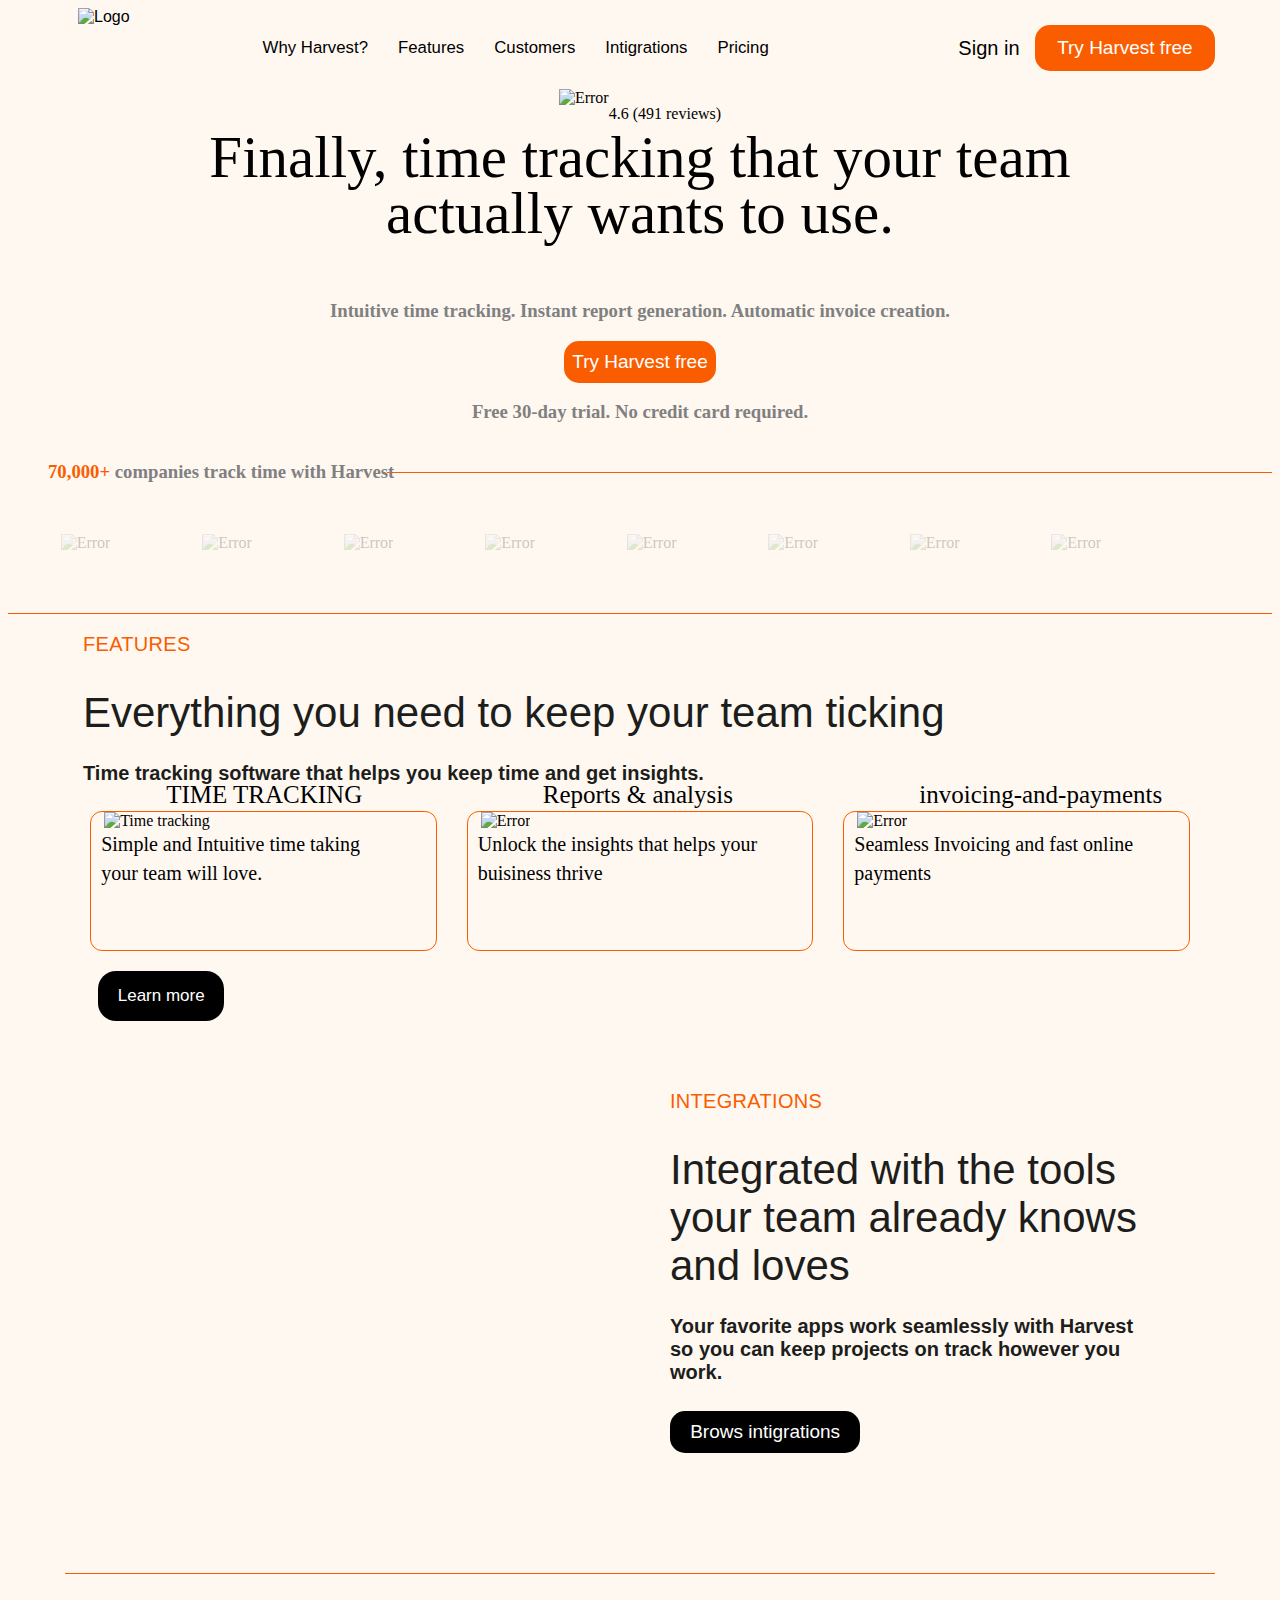
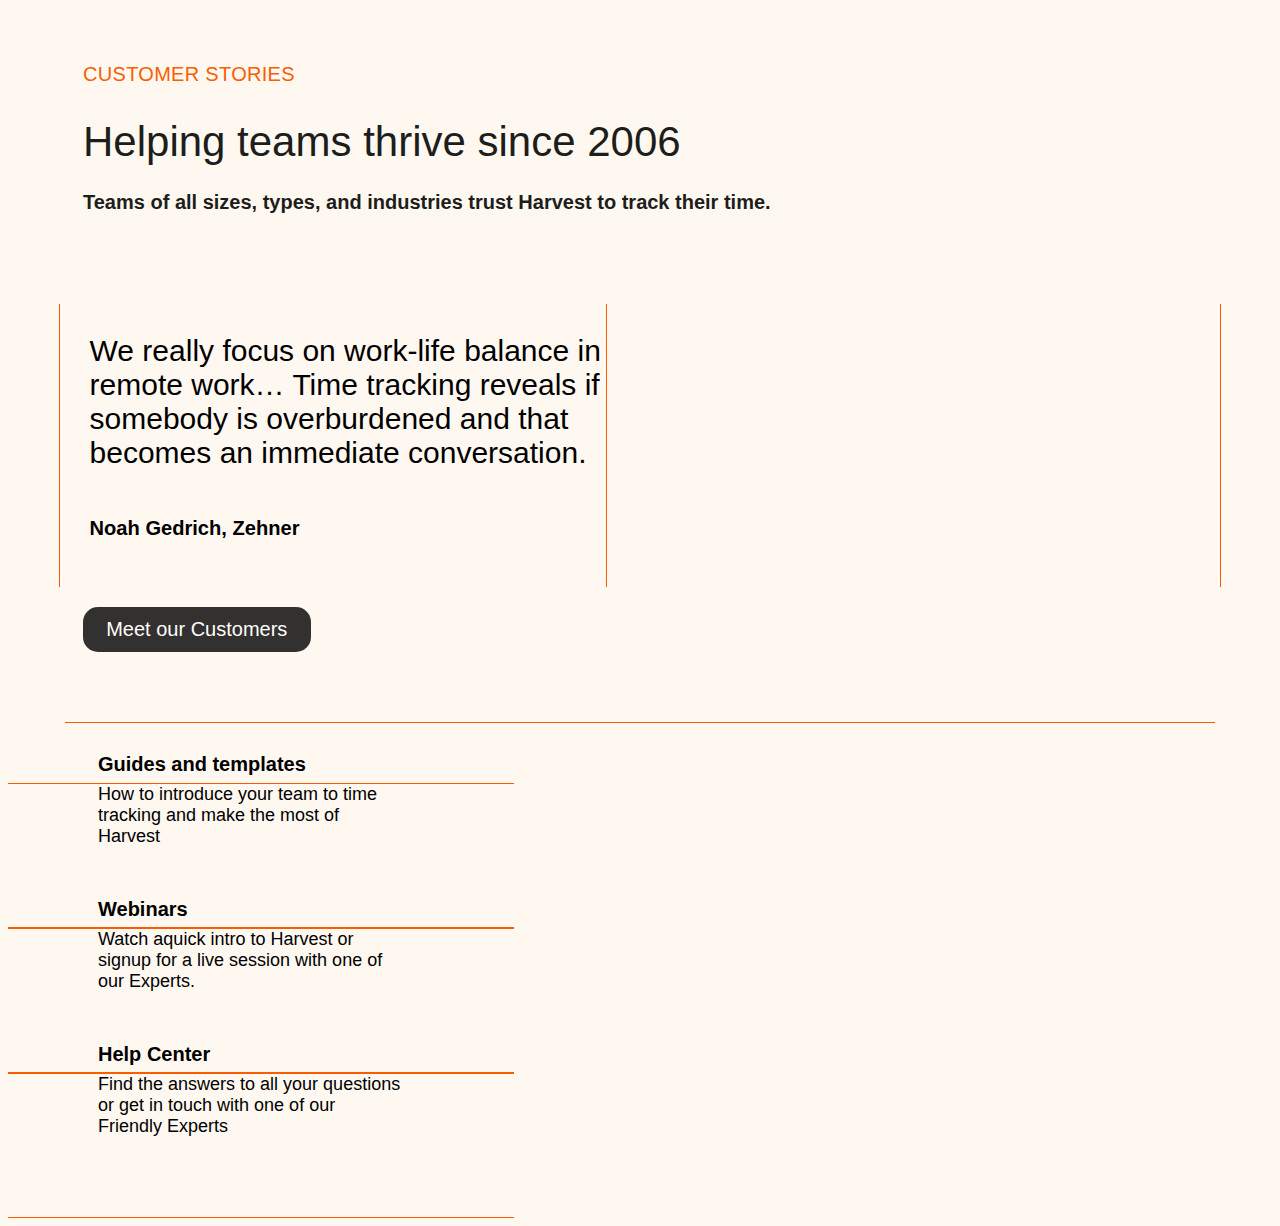
==== home.html @ dda9fc6c "day-3 files added" ====
<!DOCTYPE html>
<html lang="en">
<head>
    <meta charset="UTF-8">
    <meta http-equiv="X-UA-Compatible" content="IE=edge">
    <meta name="viewport" content="width=device-width, initial-scale=1.0">
    <title>Document</title>
    <link rel="stylesheet" href="./home.css">
    <link rel="stylesheet" href="./navbar.css">
</head>
<body>
        <div class="navbar">
                <div id="box1"> <img src="https://logos-world.net/wp-content/uploads/2022/04/Harvest-Logo-700x394.png" alt="Logo"></div>
                <div id="box2">
                    <a href="" >Why Harvest?</a>
                   <a href=""  >Features</a> 
                    <a href="" >Customers</a>
                    <a href="" >Intigrations</a> 
                    <a href=""  >Pricing</a>
                    
                </div>
                <div id="box3">
                    <a href=""  >Sign in</a>
                    <button>Try Harvest free</button>
                </div>
              </div>  
<div id="review">
        <img src="https://res.cloudinary.com/spiralyze/image/upload/v1657791092/Harvest/1029-Harvest-Home-Center-Align/Rate_stars_1.svg"
                alt="Error">


        <p><span>4.6</span> (491 reviews)</p>

</div>
  <div id="here"><p>Finally, time tracking that your team actually wants to use.</p></div>
  <div id="h31"><h3>Intuitive time tracking. Instant report generation. Automatic invoice creation.</h3></div>
  <div id="btn">
    <button><a href="">Try Harvest free</a></button>
  </div>
   <div id="tru"><h3>Free 30-day trial. No credit card required. </h3></div>
    <div id="anl">
        <img src="https://res.cloudinary.com/spiralyze/image/upload/f_auto/Harvest/1029-Harvest-Home-Center-Align/Hero_Image_2x.jpg" alt="">
    </div>
    <div id="home">
       <h3> <span>70,000+</span> companies track time with Harvest</h3>
       <p></p>
    </div>

    <div id="image-div">

    </div>
     <div id="logo">
        <div>
            <img src="https://www.getharvest.com/hubfs/raw_assets/public/harvest-theme/images/customer-logos/featured-vw.svg?noresize"
                alt="Error">
        </div>
        <div>
            <img src="https://www.getharvest.com/hubfs/raw_assets/public/harvest-theme/images/customer-logos/featured-aclu.svg?noresize"
                alt="Error">
        </div>
        <div> <img
                src="https://www.getharvest.com/hubfs/raw_assets/public/harvest-theme/images/customer-logos/featured-conde.svg?noresize"
                alt="Error"></div>
        <div> <img
                src="https://www.getharvest.com/hubfs/raw_assets/public/harvest-theme/images/customer-logos/featured-dell.svg?noresize"
                alt="Error"></div>
        <div> <img
                src="https://www.getharvest.com/hubfs/raw_assets/public/harvest-theme/images/customer-logos/featured-amnesty.svg?noresize"
                alt="Error"></div>
        <div> <img
                src="https://www.getharvest.com/hubfs/raw_assets/public/harvest-theme/images/customer-logos/featured-deloitte.svg?noresize"
                alt="Error"></div>
        <div> <img
                src="https://www.getharvest.com/hubfs/raw_assets/public/harvest-theme/images/customer-logos/featured-lululemon.svg?noresize"
                alt="Error"></div>
        <div> <img
                src="https://www.getharvest.com/hubfs/raw_assets/public/harvest-theme/images/customer-logos/featured-yale.svg?noresize"
                alt="Error"></div>
        
        </div>
     <div id="image-div2">
        <div id="fea">
                <p>FEATURES</p>
                <h2>Everything you need to keep your team ticking</h2>
                <h4>Time tracking software that helps you keep time and get insights.</h4>
        </div>
        <div id="fea2">
                
                        <div>
                                <a href="https://www.getharvest.com/features#time-tracking">
                                        <img class="nav-icon"
                                                src="https://res.cloudinary.com/spiralyze/image/upload/f_auto/Harvest/1029-Harvest-Home-Center-Align/time-tracking.png"
                                                alt="Time tracking" width="60">
                                        <h4>TIME TRACKING</h4>
                                        <p>Simple and Intuitive time taking your team will love.</p>
                                </a>
                        
                        </div>
                        <div>
                                <a href="https://www.getharvest.com/features#reporting">
                                        <img src="https://res.cloudinary.com/spiralyze/image/upload/f_auto/Harvest/1029-Harvest-Home-Center-Align/reports-and-analysis.png"
                                                alt="Error">
                                        <h4>Reports & analysis</h4>
                                        <p>Unlock the insights that helps your buisiness thrive</p>
                                </a>
                        </div>
                        <div>
                                <a href="https://www.getharvest.com/features#invoicing">
                                        <img src="https://res.cloudinary.com/spiralyze/image/upload/f_auto/Harvest/1029-Harvest-Home-Center-Align/invoicing-and-payments.png"
                                                alt="Error">
                                        <h4>invoicing-and-payments</h4>
                                        <p>Seamless Invoicing and fast online payments</p>
                                </a>
                        </div>
        </div>
        <div id="bt">
                <a href="https://www.getharvest.com/features"><button>Learn more</button></a>
        
        </div>
        <div id="imgbig">
                <div>
                        <img src="https://www.getharvest.com/hubfs/raw_assets/public/harvest-theme/images/illustrations/integrations-home.svg"
                                alt="">
        
                        <div id="imgbig1">
                                <p>Integrations</p>
                                <h2>Integrated with the tools your team already knows and loves</h2>
                                <h4>Your favorite apps work seamlessly with Harvest so you can keep projects on track however
                                        you work.</h4>
                                <a href="https://www.getharvest.com/integrations"><button>Brows intigrations</button></a>
                        </div>
                </div>
        </div>
        <div id="lin"></div>
        <div id="oh">
                <p>Customer Stories</p>
                <h2>Helping teams thrive since 2006</h2>
                <h4>Teams of all sizes, types, and industries trust Harvest to track their time.</h4>
        </div>
        
        <div id="more">
                <div id="more1">
                        <p>We really focus on work-life balance in remote work… Time tracking reveals if somebody is overburdened and that becomes an immediate conversation.</p>
                        <h6>Noah Gedrich, Zehner</h6>
                </div>
                <img src="https://www.getharvest.com/hs-fs/hubfs/homepage/home-photo-zehner.jpg?width=560&height=374&name=home-photo-zehner.jpg"
                        alt="">
        
        </div>
        <div id="nbtn">
                <a href="https://www.getharvest.com/customers" ><button>Meet our Customers</button></a>
        </div>
         <div id="lin1"></div>
         <div id="saf">
                <div>
                        <img src="https://www.getharvest.com/hubfs/raw_assets/public/harvest-theme/images/homepage/illo-75-folder.svg"
                                alt="">
                        <a href="https://www.getharvest.com/webinars">
                                <div>
                                        <h3>Guides and templates</h3>
                                        <p>How to introduce your team to time tracking and make the most of Harvest</p>
                                </div>
                        </a>
                </div>
                <div>
                        <img src="https://www.getharvest.com/hubfs/raw_assets/public/harvest-theme/images/homepage/illo-75-laptop.svg"
                                alt="">
                        <a href="https://www.getharvest.com/webinars">
                                <div>
                                        <h3>Webinars</h3>
                                        <p>Watch aquick intro to Harvest or signup for a live session with one of our Experts.</p>
                                </div>
                        </a>
                </div>
                <div>
                        <img src="https://www.getharvest.com/hubfs/raw_assets/public/harvest-theme/images/homepage/illo-75-laptop.svg"
                                alt="">
                        <a href="https://support.getharvest.com/hc/en-us">
                                <div>
                                        <h3>Help Center</h3>
                                        <p>Find the answers to all your questions or get in touch with one of our Friendly Experts</p>
                                </div>
                        </a>
                </div>
                </div>
       
</body>
</html>
---- home.css ----
body{
    background-color: rgb(255,248,241);
    
}
#home{
    justify-content: space-between;
    align-items: center;
    margin: auto;
}
#home>h1{
   
}
#home>h3{
    color: grey;
}

#image-div{
margin-left: auto;
border-top: 1px solid rgb(250,93,0);
width: 70%;

}
#home>h3{
margin-bottom: -27px;
margin-left: 40px;
}
#home>h3>span{
color: rgb(250,93,0);
}
#review{
 margin: auto;
 border: 1px solid transparent;
 width: fit-content;
 display: flex;
 margin-bottom: -70px;
}
#review>p>span{
color: black;
}
#here{
text-align: center;
font-size: 59px !important;
width: 70%;
line-height: 56px;
font-weight: 300;
margin-bottom: 17px;
font-family: "Monarch","Georgia","Times New Roman",serif;
margin: auto;


}
#h31{
text-align: center;
color: grey;
font-style: normal;
}
#btn>button{
    display: block;
    width:12%;
    height: 58%;
    padding: 10px 5px ;
    font-size: 19px;
    font-weight: 500;
    background-color:rgb(250,93,0);
    border: none;
    border-radius: 15px;
    color: white;
    margin: auto;
    position: sticky;
}
#btn>button>a{
    color: white;
    text-decoration: none;
    

}
#tru{
 text-align: center;
 color: gray;
 font-style: normal;
}
#anl>img{
display: block;
 width: 90%;
 margin: auto;
}
#logo{
/* border: 1px solid red; */
height: 140px;
width: 98%;
display: grid;
grid-template-columns: repeat(9,1fr);
grid-template-rows: repeat(1,auto);
gap: 35px;
margin: auto;
opacity: .2;
}
#logo>div{ 
/* border: 1px solid red; */
margin: auto;
margin-left: 40px;

}
#image-div2{
border-top: 1px solid rgb(250,93,0);

}
#fea{
    margin-left: 75px;
}
#oh{
    margin-left: 75px;
    margin-top: 90px;
}
#fea>p,#imgbig1>p,#oh>p{
    font-size: 20px;
    line-height: 20px;
    font-weight: 500;
    color: rgba(250,93,0,100%);
    margin-bottom: 10px;
    text-transform: uppercase;
     letter-spacing: .3px;
     font-family:'Franklin Gothic Medium', 'Arial Narrow', Arial, sans-serif;

}
#fea>h2,#imgbig1>h2,#oh>h2{
    font-weight: 400;
    text-decoration: none;
    font-size: 42px;
    font-family: MuotoWeb,sans-serif;
    font-style: normal;
    color: #1d1e1c;
}
#fea>h4,#imgbig1>h4,#oh>h4{
    text-decoration: none;
    font-family:'Trebuchet MS', 'Lucida Sans Unicode', 'Lucida Grande', 'Lucida Sans', Arial, sans-serif;
    font-style: normal;
    color: #1d1e1c;
    font-size: 20px;
    margin-top: -10px;
}
#fea2{
    /* border: 1px solid red; */
    display: grid;
    height: 140px;
    width: 87%;
    grid-template-columns: repeat(3,1fr);
    grid-template-rows: (1,100%);
    column-gap: 30px;
    margin: auto;
    
}
#fea2>div:hover{
    color:rgb(250,93,0);
    background-color: rgb(247, 213, 179);
}
#fea2>div>a>div{
    border: 1px solid rgb(250,93,0);
}
#fea2>div>a{
    color: black;
    text-decoration: none;
}
#fea2>div{
    border: 1px solid rgb(250,93,0);
    border-radius: 12px;
} 
#fea2>div>a>h4{
    width: 90%;
margin-bottom: 0;
margin-top: 0;
font-weight: 300;
font-size: 25px ;
line-height: 30px;
margin-left: 75px;
margin-top: -50px;
text-decoration: none;

}
#fea2>div>a>h4:hover{
    color:rgb(250,93,0);
}
#fea2>div>a>img{
    margin-left: 13px;
    width: 60px;
}
#fea2>div>a>p{
    margin-top: 20px;
font-weight: 400;
width: 85%;
font-size: 18px;
line-height: 29px;
font-family: 'MuotoTrial reg';
margin-left: 10px;
font-size: 20px;
}
#bt>a>button{
    background-color: black;
    color: white;
    width: 10%;
    padding: 15px 15px;
    border-radius: 18px;
    border: none;
    margin: 20px 0px 0px 90px;
    font-size: 17px;
}
#bt>a>button:hover{
    transform: scale(1.2);
}
#imgbig{
    background-image: url("https://19495563.fs1.hubspotusercontent-na1.net/hubfs/19495563/raw_assets/public/harvest-theme/images/auras/aura-top-small.jpg");
    background-repeat: no-repeat;
    background-size: cover;
    width: 100%;
    padding: 50px 0;
    
}
#imgbig>div{
    width: 80%;
    margin: auto;
    display: flex;


}
#imgbig>div>img{
    width: 50%;
    

}
#imgbig1{
    width: 50%;
    margin-left: 60px;
}
#imgbig1>a>button{
   
    width:40%;
    padding: 10px 5px ;
    font-size: 19px;
    font-weight: 500;
    background-color:black;
    border: none;
    border-radius: 15px;
    color: white;
    margin: auto;
    position: sticky;
}
#imgbig1>a>button:hover{
    transform: scaleX(1.1);
}
#lin,#lin1{
    border-top: 1px solid rgb(250,93,0);
    width: 91%;
    margin: auto;
    margin-top: 70px;
}
#more{
    width: 92%;
    display: flex;
    margin: auto;
    margin-top: 90px;
}
#more1{
    width: 45%;
    font-size: 30px;
    border-left: 1px solid rgb(250,93,0);
    font-size: 30px;
    font-weight: 400;
    position: relative;
    border-right:  1px solid rgb(250,93,0);
    font-family: MuotoWeb,sans-serif;
    line-height: -20px;
    background-image: url("https://19495563.fs1.hubspotusercontent-na1.net/hubfs/19495563/raw_assets/public/harvest-theme/images/auras/aura-top-small.jpg");
    background-repeat: no-repeat;
    background-size: cover;
    padding-left: 30px;
}
#more>img{
    width: 50%;
    padding-left: 20px;
    border-right: 1px solid rgb(250,93,0);
    padding-right: 20px;
   
}

#nbtn>a>button{
   
    width:18%;
    padding: 11px 0px ;
    font-size: 20px;
    font-weight: 500;
    background-color:black;
    border: none;
    border-radius: 15px;
    color: white;
    margin: auto;
    margin-left: 75px;
    margin-top: 20px;
    opacity: .8;
}
#saf{
    display: grid;
    margin-top: 60px;
    grid-template-columns: repeat(1,1fr);
    grid-template-rows: repeat(3,145px);
    width: 40%;

    
}
#saf>div{
    border: 1px solid rgb(250,93,0);
    border-left: none;
    border-right: none;
    justify-content: flex-end
    /* height: 130px; */
}
#saf>div>img{
    margin-top: 30px;
}
#saf>div>a>div{
    margin-top: -85px;
    margin-left: 90px;
    width: 60%;
    
}
#saf>div>a{
    color: black;
    text-decoration: none;
}
#saf>div>a>:nth-child(2){
    border: none;
}
#saf>div>a>div:hover{
    color: rgb(250,93,0);
}
#saf>div>a>div>p{
    font-family: MuotoWeb,sans-serif;
    font-size: 18px;
    margin-top: 8px;
    font-style: normal;
    text-decoration: none;
   

}
#saf>div>a>div>h3{
    font-family: MuotoWeb,sans-serif;
    font-size: 20px;
    margin-bottom: 5px;
}
---- navbar.css ----
.navbar {
            /* border: 1px solid black; */
            width:100%;
            height:80px;
            display:flex;
            justify-content: space-between;
            align-items: center;
            font-family: 'Gill Sans', 'Gill Sans MT', Calibri, 'Trebuchet MS', sans-serif;
            
          }
          .navbar>#box1{
            /* border: 1px solid red; */
            height: 100%;
            display: flex;
          }
         

          .navbar>#box2{
            /* border: 1px solid red; */
            height: 100%;
            display: flex;
            justify-content:space-around;
            align-items: center;
            padding-right: 150px;
            font-size: 14px;
            font-weight: 400;
          }
          .navbar>#box2>a{
            color: black;
            text-decoration: none;
            font-family: "MuotoWeb","Helvetica Neue",Helvetica,Arial,sans-serif;
          }
          .navbar>#box3{
            /* border:1px solid green; */
            height: 100%;
            width: 26%;
            display: flex;
            align-items: center;
          }
          .navbar>#box3>a{
            color: black;
            text-decoration: none;
            font-family: "MuotoWeb","Helvetica Neue",Helvetica,Arial,sans-serif;
            font-size: 20px;
          }

           #box1>img{
            height:100%;
            width: 160px;
            padding-left: 70px;

           }
           .navbar a{
            margin: 15px;
            font-size: larger;
           }
           .navbar>#box2>a:hover{
            color:  rgb(250,93,0);
           }
           .navbar>#box3>a:hover{
            color:  rgb(250,93,0);
           }
           .navbar>#box3>a>button:hover{
            transform: scaleX(1.2 );

           }
           .navbar>#box3>button{
            width: 55%;
            height: 58%;
            padding: 10px 5px ;
            font-size: 19px;
            font-weight: 500;
            background-color:rgb(250,93,0);
            border: none;
            border-radius: 15px;
            color: white;
            
           }
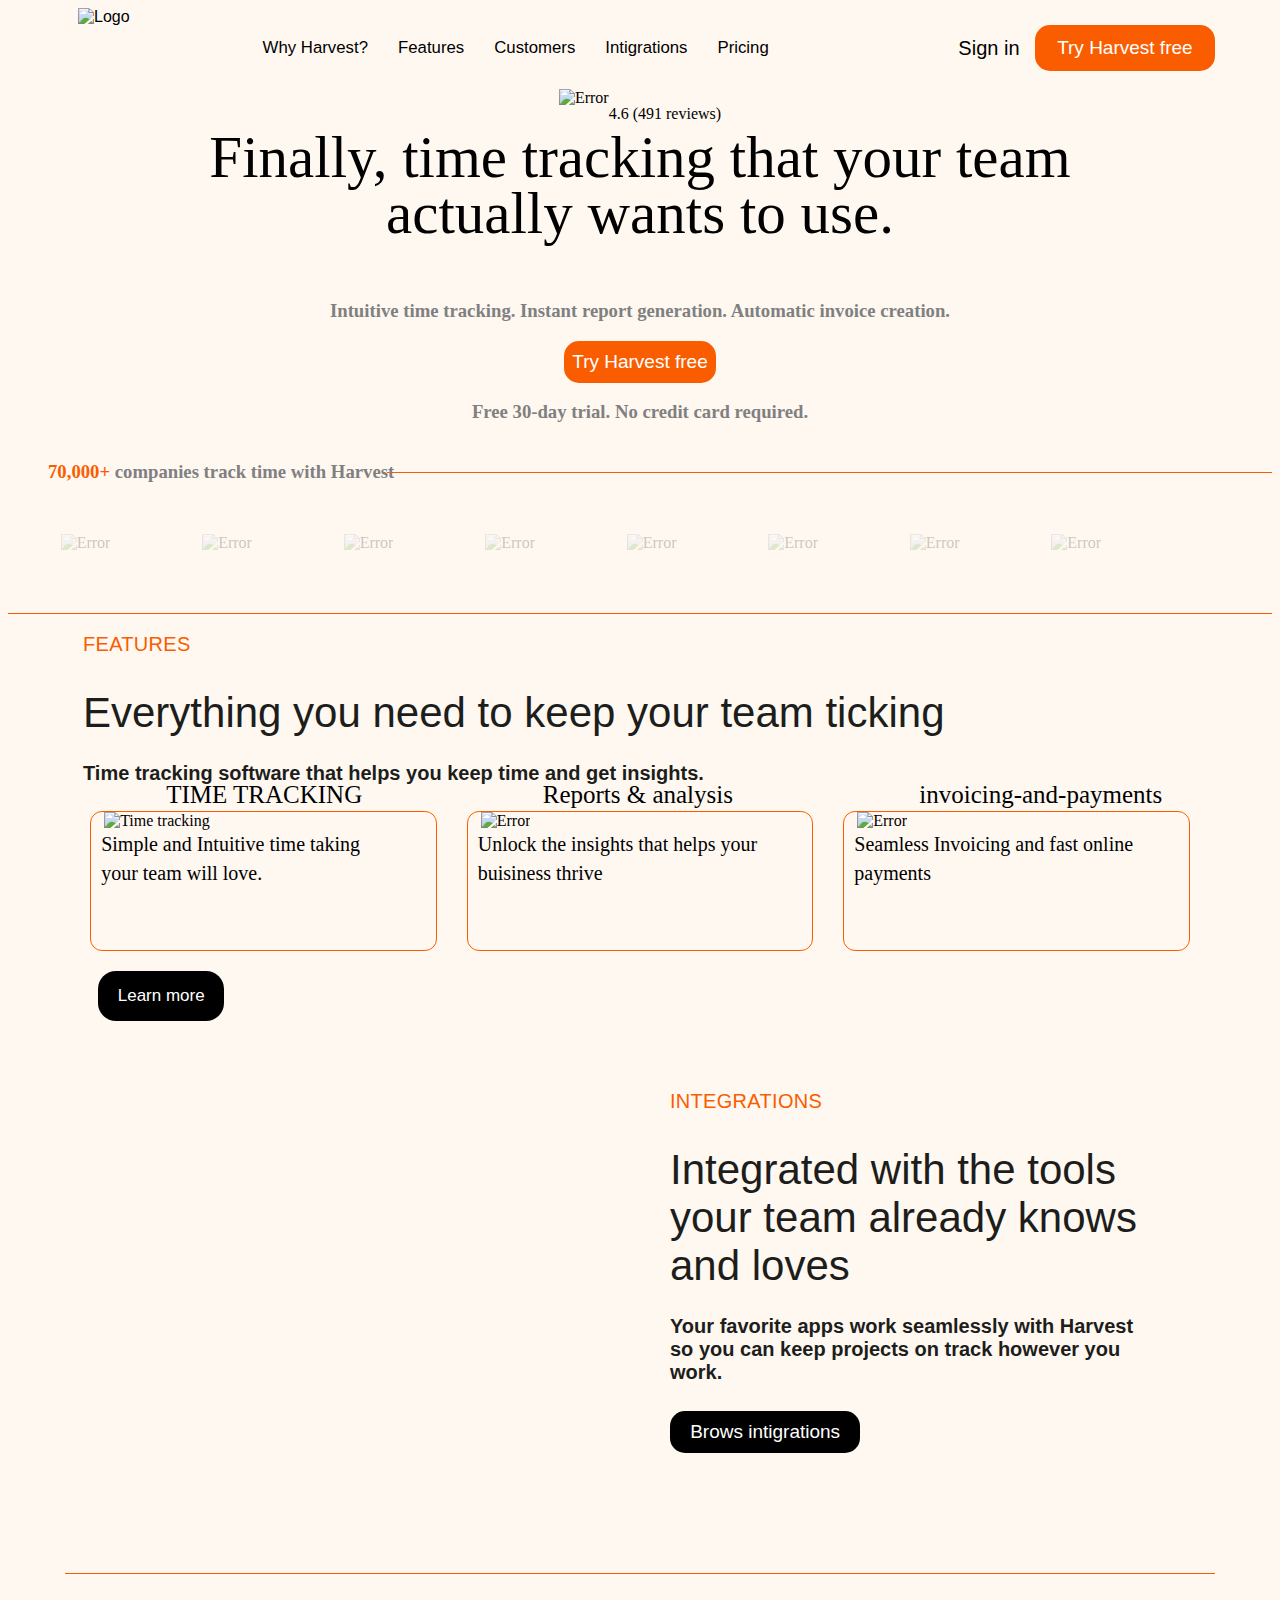
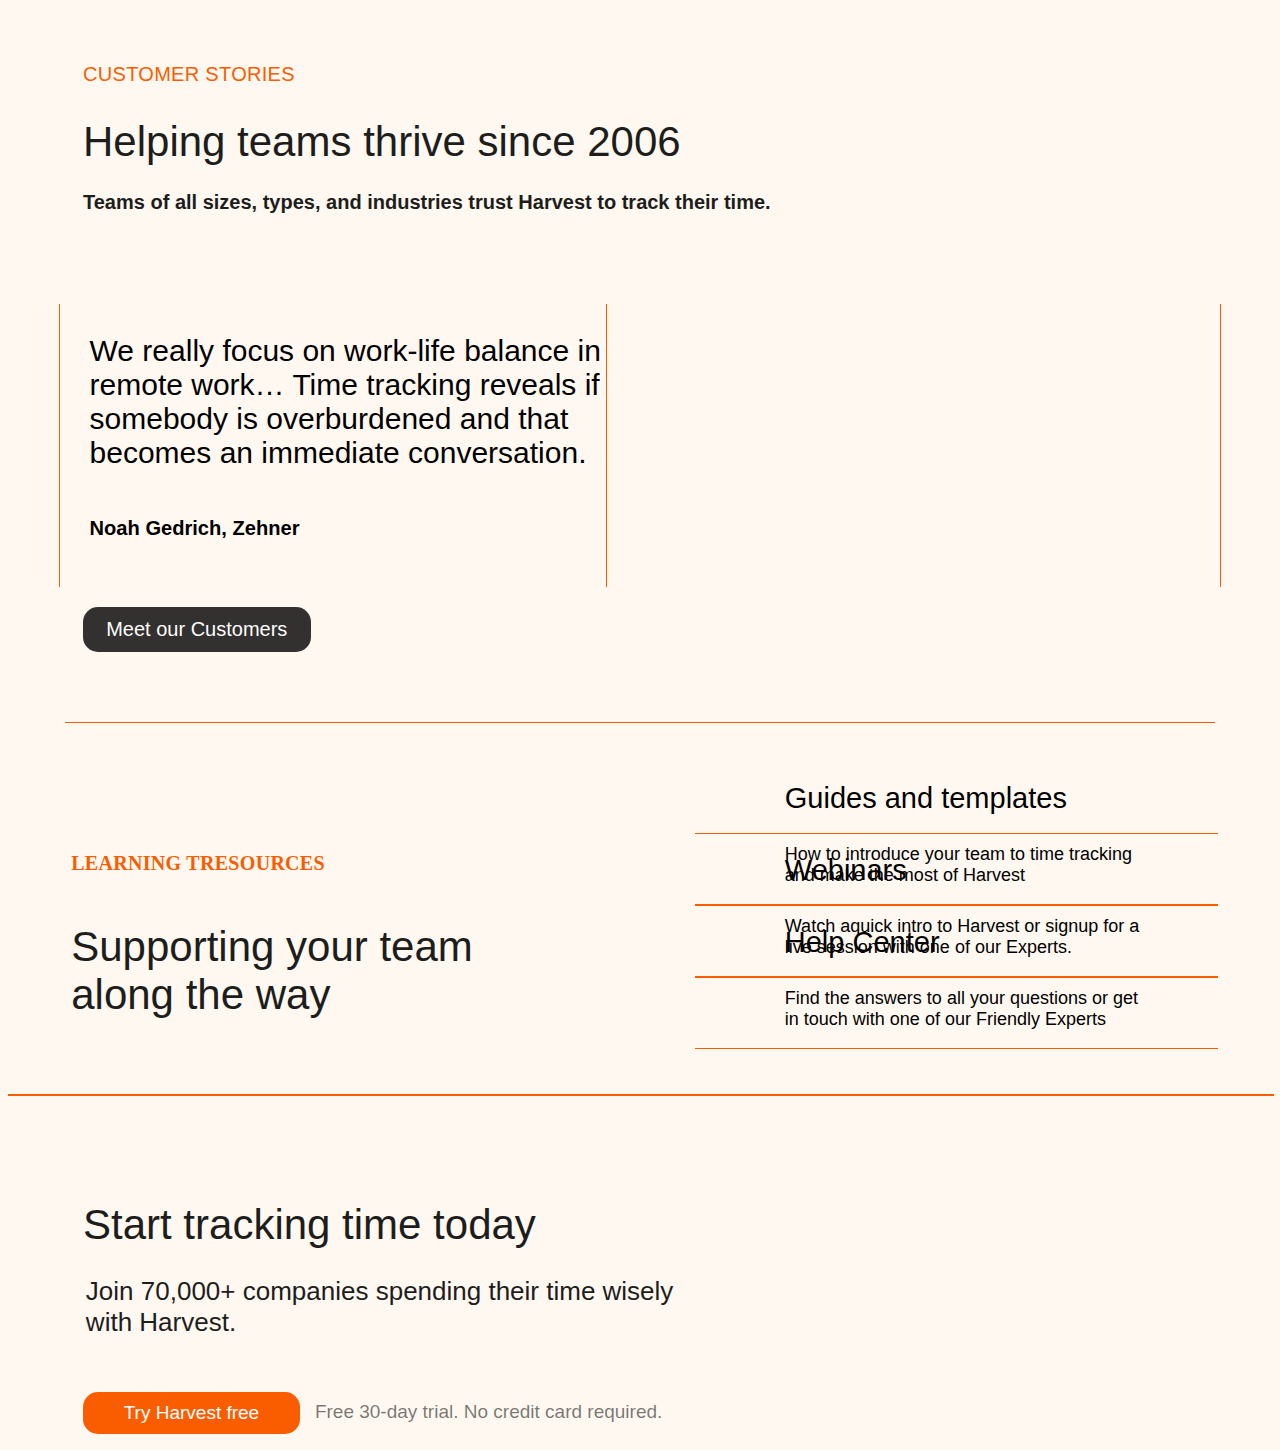
==== commit 2fa83b85: "day 4 work" ====
--- a/home.html
+++ b/home.html
@@ -15,16 +15,16 @@
         <div class="navbar">
                 <div id="box1"> <img src="https://logos-world.net/wp-content/uploads/2022/04/Harvest-Logo-700x394.png" alt="Logo"></div>
                 <div id="box2">
-                    <a href="" >Why Harvest?</a>
-                   <a href=""  >Features</a> 
-                    <a href="" >Customers</a>
-                    <a href="" >Intigrations</a> 
-                    <a href=""  >Pricing</a>
+                    <a href="https://www.getharvest.com/why-harvest" >Why Harvest?</a>
+                   <a href="https://www.getharvest.com/features"  >Features</a> 
+                    <a href="https://www.getharvest.com/customers" >Customers</a>
+                    <a href="https://www.getharvest.com/integrations" >Intigrations</a> 
+                    <a href="https://www.getharvest.com/integrations"  >Pricing</a>
                     
                 </div>
                 <div id="box3">
                     <a href=""  >Sign in</a>
-                    <button>Try Harvest free</button>
+                    <button href="">Try Harvest free</button>
                 </div>
               </div>  
 <div id="review">
@@ -38,7 +38,7 @@
   <div id="here"><p>Finally, time tracking that your team actually wants to use.</p></div>
   <div id="h31"><h3>Intuitive time tracking. Instant report generation. Automatic invoice creation.</h3></div>
   <div id="btn">
-    <button><a href="">Try Harvest free</a></button>
+    <button><a href="https://www.getharvest.com/signup">Try Harvest free</a></button>
   </div>
    <div id="tru"><h3>Free 30-day trial. No credit card required. </h3></div>
     <div id="anl">
@@ -156,6 +156,11 @@
          <div id="lin1"></div>
          <div id="saf">
                 <div>
+                        <p>Learning tresources</p>
+                        <h2>Supporting your team along the way</h2>
+                </div>
+                <div>
+                <div>
                         <img src="https://www.getharvest.com/hubfs/raw_assets/public/harvest-theme/images/homepage/illo-75-folder.svg"
                                 alt="">
                         <a href="https://www.getharvest.com/webinars">
@@ -176,7 +181,7 @@
                         </a>
                 </div>
                 <div>
-                        <img src="https://www.getharvest.com/hubfs/raw_assets/public/harvest-theme/images/homepage/illo-75-laptop.svg"
+                        <img src="https://www.getharvest.com/hubfs/raw_assets/public/harvest-theme/images/homepage/illo-75-help.svg"
                                 alt="">
                         <a href="https://support.getharvest.com/hc/en-us">
                                 <div>
@@ -185,6 +190,22 @@
                                 </div>
                         </a>
                 </div>
+        </div>
+                </div>
+                <div id="no4"></div>
+                <div id="lap">
+                        <div>
+                                <div>
+                                        <h2>Start tracking time today</h2>
+                                        <h4>Join 70,000+ companies spending their time wisely with Harvest.</h4>
+                                </div>
+                                <div>
+                                        <button><a href="https://www.getharvest.com/signup">Try Harvest free</a></button>
+                                        <p> Free 30-day trial. No credit card required. </p>
+                                </div>
+                
+                        </div>
+                        <div><img src="https://www.getharvest.com/hubfs/raw_assets/public/harvest-theme/images/illoglyphs/footer-illo-comp.svg" alt=""></div>
                 </div>
        
 </body>
--- a/home.css
+++ b/home.css
@@ -54,7 +54,7 @@
 color: grey;
 font-style: normal;
 }
-#btn>button{
+#btn>button,#lap>button{
     display: block;
     width:12%;
     height: 58%;
@@ -66,7 +66,7 @@
     border-radius: 15px;
     color: white;
     margin: auto;
-    position: sticky;
+
 }
 #btn>button>a{
     color: white;
@@ -105,7 +105,7 @@
 border-top: 1px solid rgb(250,93,0);
 
 }
-#fea{
+#fea,#lap{
     margin-left: 75px;
 }
 #oh{
@@ -123,7 +123,7 @@
      font-family:'Franklin Gothic Medium', 'Arial Narrow', Arial, sans-serif;
 
 }
-#fea>h2,#imgbig1>h2,#oh>h2{
+#fea>h2,#imgbig1>h2,#oh>h2,#lap>div>div>h2{
     font-weight: 400;
     text-decoration: none;
     font-size: 42px;
@@ -131,7 +131,7 @@
     font-style: normal;
     color: #1d1e1c;
 }
-#fea>h4,#imgbig1>h4,#oh>h4{
+#fea>h4,#imgbig1>h4,#oh>h4,#lap>div>div>h4{
     text-decoration: none;
     font-family:'Trebuchet MS', 'Lucida Sans Unicode', 'Lucida Grande', 'Lucida Sans', Arial, sans-serif;
     font-style: normal;
@@ -302,37 +302,42 @@
     margin-top: 60px;
     grid-template-columns: repeat(1,1fr);
     grid-template-rows: repeat(3,145px);
-    width: 40%;
-
-    
-}
-#saf>div{
+    width: 90%;
+    display: flex;
+    margin: auto;
+    margin-top: 110px;
+    background-image: url("https://19495563.fs1.hubspotusercontent-na1.net/hubfs/19495563/raw_assets/public/harvest-theme/images/auras/aura-bottom-blur.jpg");
+    
+}
+#saf>div>div{
     border: 1px solid rgb(250,93,0);
     border-left: none;
     border-right: none;
-    justify-content: flex-end
+    width: 80%;
+    margin-left: 140px;
+   
     /* height: 130px; */
 }
-#saf>div>img{
+#saf>div>div>img{
     margin-top: 30px;
 }
-#saf>div>a>div{
+#saf>div>div>a>div{
     margin-top: -85px;
     margin-left: 90px;
-    width: 60%;
-    
-}
-#saf>div>a{
+    width: 70%;
+    
+}
+#saf>div>div>a{
     color: black;
     text-decoration: none;
 }
-#saf>div>a>:nth-child(2){
-    border: none;
-}
-#saf>div>a>div:hover{
+#saf>div>div>a>:nth-child(2){
+    border: none;
+}
+#saf>div>div>a>div:hover{
     color: rgb(250,93,0);
 }
-#saf>div>a>div>p{
+#saf>div>div>a>div>p{
     font-family: MuotoWeb,sans-serif;
     font-size: 18px;
     margin-top: 8px;
@@ -341,8 +346,90 @@
    
 
 }
-#saf>div>a>div>h3{
+#saf>div>div>a>div{
+    margin-top: -115px;
+}
+#saf>div>div>a>div>h3{
+font-weight: 400;
+text-decoration: none;
+font-family: MuotoWeb,sans-serif;
+font-size: 29px;
+}
+#saf>div>h2{
+    font-weight: 400;
+    text-decoration: none;
     font-family: MuotoWeb,sans-serif;
+    font-style: normal;
+    color: #1d1e1c;
+    font-size: 42px;
+}
+#saf>div>p{
     font-size: 20px;
-    margin-bottom: 5px;
-}+line-height: 20px;
+font-weight: 700;
+color: rgba(250,93,0,100%);
+margin-bottom: 18px;
+text-transform: uppercase;
+letter-spacing: .3px;
+margin-bottom: 50px;
+}
+#no4{
+border: 1px solid rgba(250,93,0,100%) ;
+margin-top: 40px;
+width: 100%;
+}
+#lap{
+    margin-top: 50px;
+    display: flex;
+}
+
+#lap>div>div>button{
+    display: block;
+    width:29%;
+    height: 58%;
+    padding: 10px 5px ;
+    font-size: 19px;
+    font-weight: 500;
+    background-color:rgb(250,93,0);
+    border: none;
+    border-radius: 15px;
+    color: white;
+
+}
+#lap>div>div>button>a{
+    color: white;
+    text-decoration: none;   
+}
+#lap>div>div{
+    display: flex;
+    margin-top: 20px;
+   
+   }
+   #lap>div>div>h4{
+    margin-left: -450px;
+    font-weight: normal;
+    text-decoration: none;
+    font-family: MuotoWeb,sans-serif;
+    font-style: normal;
+    color: #1d1e1c;
+    font-size: 26px;
+    margin-top: 110px;
+    width: 80%;
+   }
+   #lap>div>img{
+    margin-left: -20px;
+    margin-top: 70px;
+   }
+#lap>div>div>p{
+ color: grey;
+ font-weight: normal;
+ text-decoration: none;
+ font-family: MuotoWeb,sans-serif;
+ font-style: normal;
+ font-size: 19px;
+margin-left: 15px;
+display: inline-block;
+color: rgba(29,30,28,60%);
+margin-top: 9px;
+
+}
--- a/navbar.css
+++ b/navbar.css
@@ -77,5 +77,6 @@
             color: white;
             
            }
+           
 
         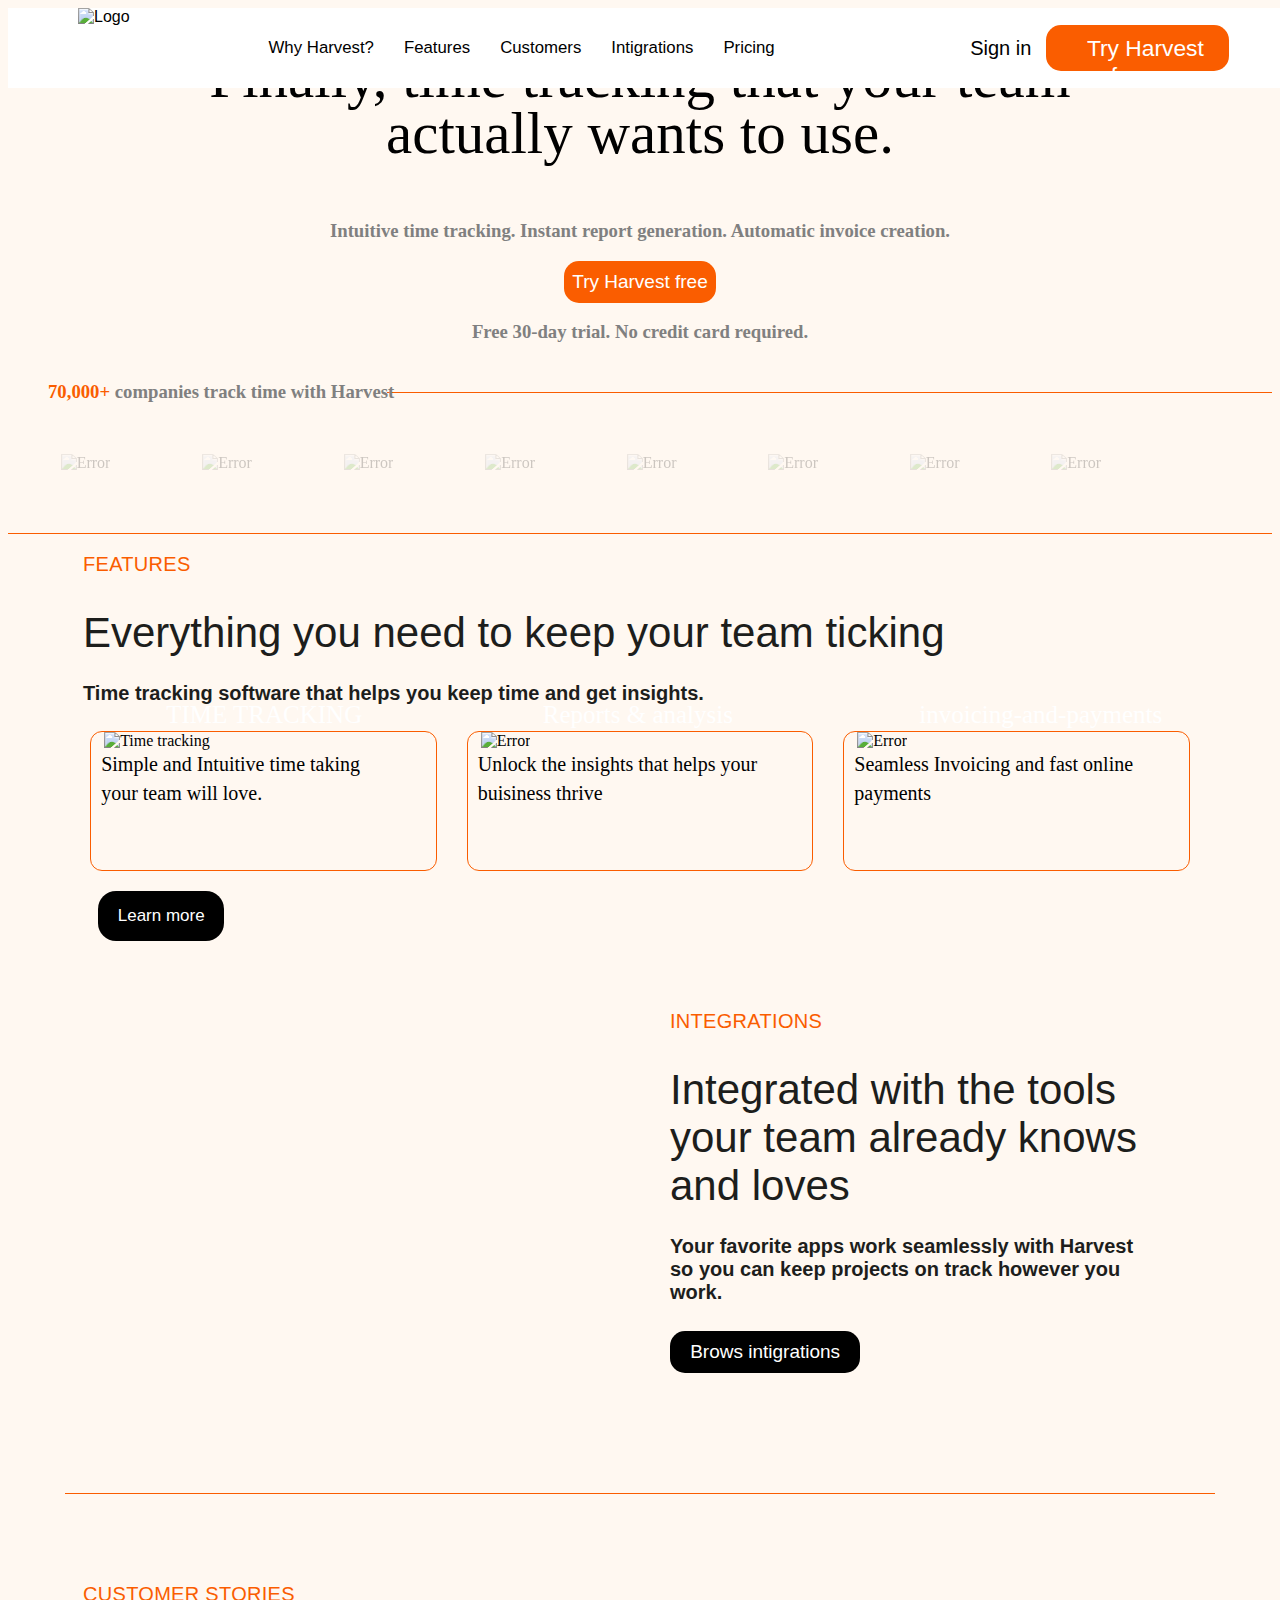
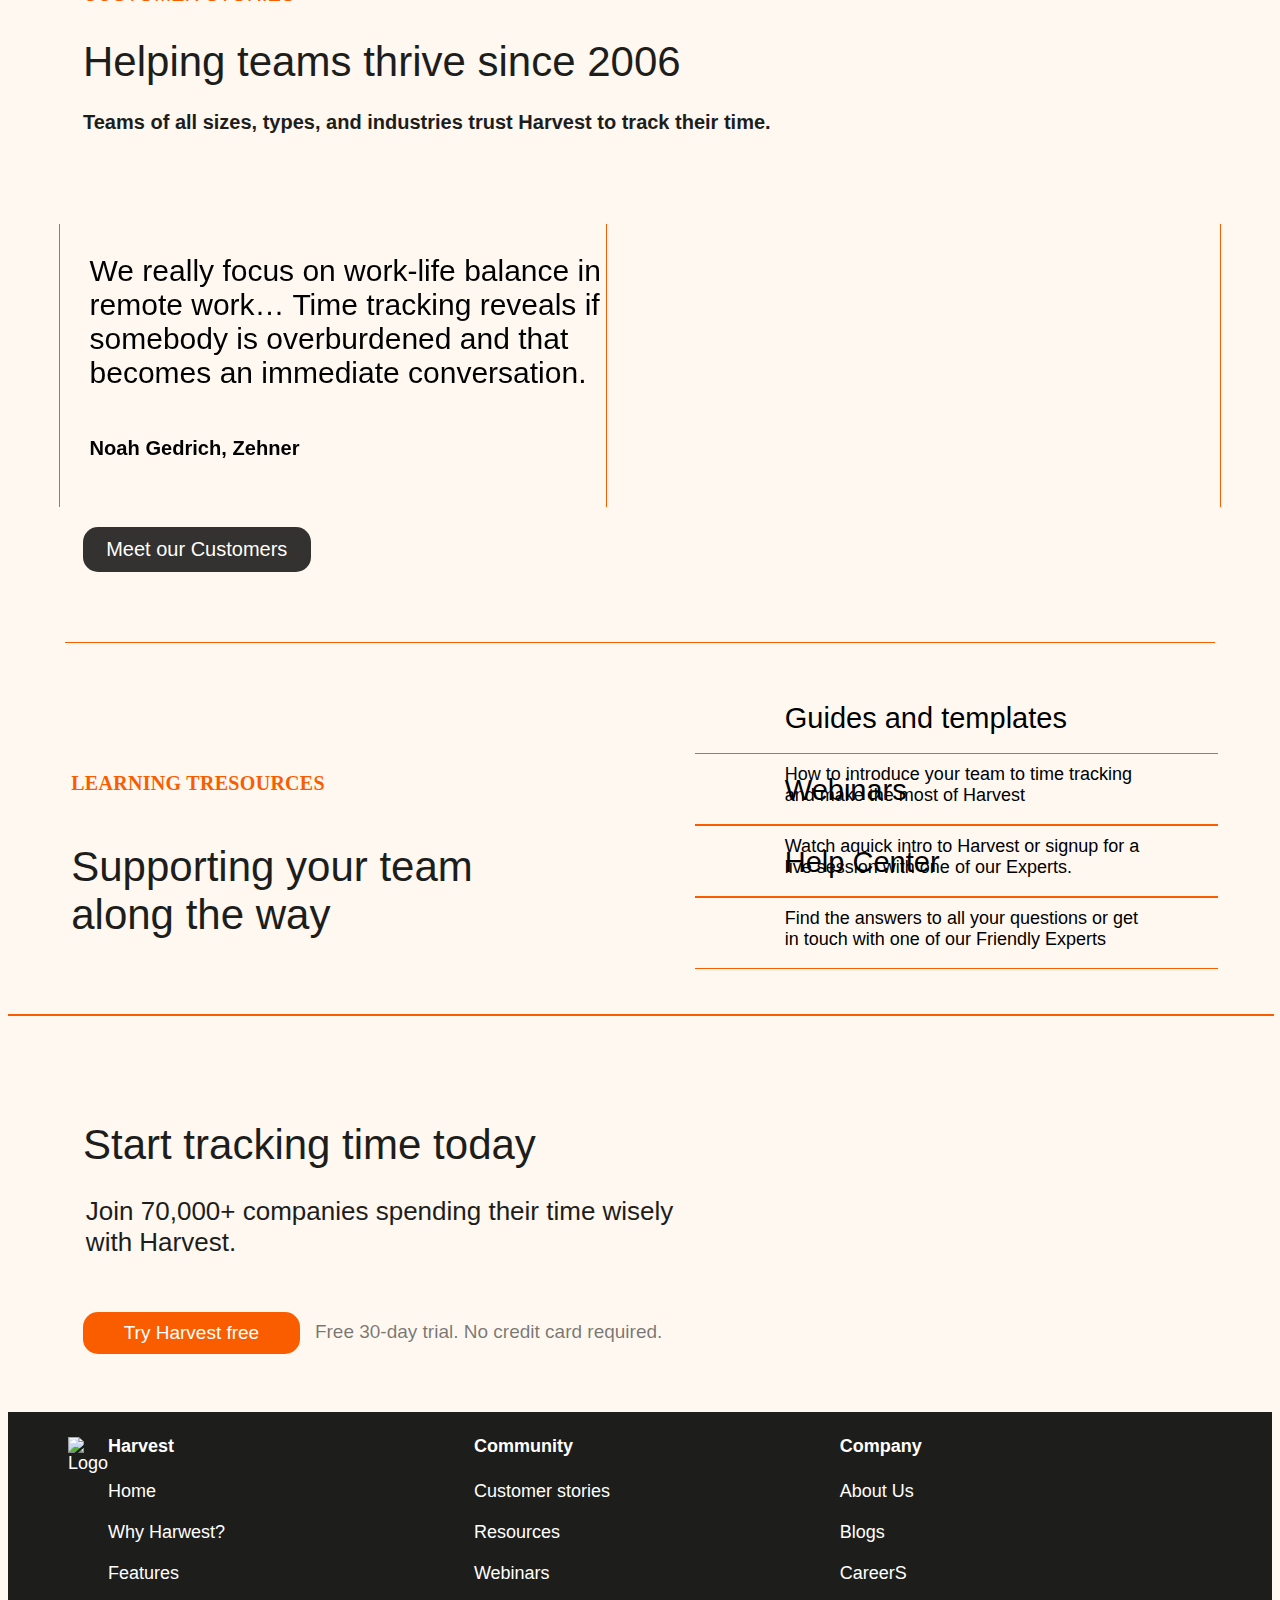
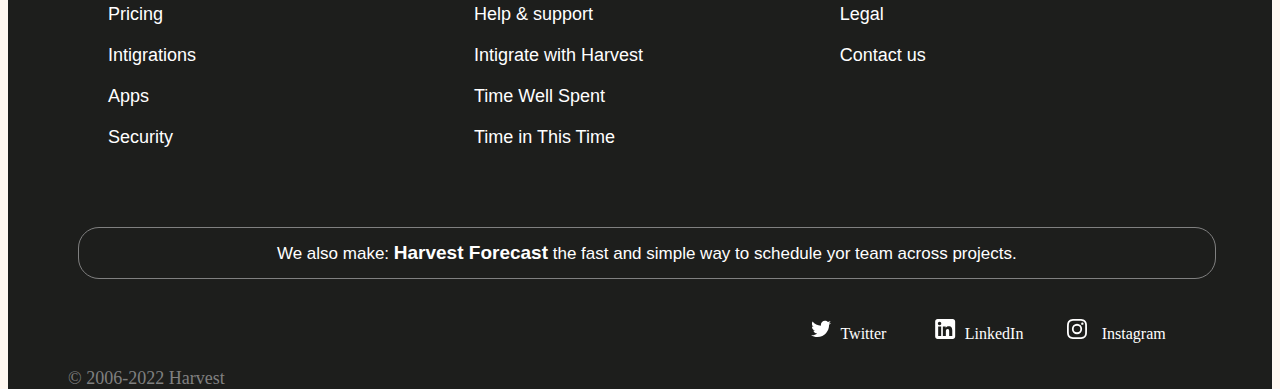
==== commit 9569ab1c: "all data" ====
--- a/home.html
+++ b/home.html
@@ -7,9 +7,11 @@
     <meta charset="UTF-8">
     <meta http-equiv="X-UA-Compatible" content="IE=edge">
     <meta name="viewport" content="width=device-width, initial-scale=1.0">
-    <title>Document</title>
+    <title>Home Page</title>
     <link rel="stylesheet" href="./home.css">
     <link rel="stylesheet" href="./navbar.css">
+    <link rel="stylesheet" href="footer.css">
+    
 </head>
 <body>
         <div class="navbar">
@@ -23,10 +25,11 @@
                     
                 </div>
                 <div id="box3">
-                    <a href=""  >Sign in</a>
-                    <button href="">Try Harvest free</button>
+                    <a href="signin.html"  >Sign in</a>
+                    <button><a href="signup.html">Try Harvest free</a></button>
                 </div>
               </div>  
+
 <div id="review">
         <img src="https://res.cloudinary.com/spiralyze/image/upload/v1657791092/Harvest/1029-Harvest-Home-Center-Align/Rate_stars_1.svg"
                 alt="Error">
@@ -38,7 +41,7 @@
   <div id="here"><p>Finally, time tracking that your team actually wants to use.</p></div>
   <div id="h31"><h3>Intuitive time tracking. Instant report generation. Automatic invoice creation.</h3></div>
   <div id="btn">
-    <button><a href="https://www.getharvest.com/signup">Try Harvest free</a></button>
+    <button><a href="signup.html">Try Harvest free</a></button>
   </div>
    <div id="tru"><h3>Free 30-day trial. No credit card required. </h3></div>
     <div id="anl">
@@ -207,6 +210,75 @@
                         </div>
                         <div><img src="https://www.getharvest.com/hubfs/raw_assets/public/harvest-theme/images/illoglyphs/footer-illo-comp.svg" alt=""></div>
                 </div>
+                <div id="mera">
+                        <div id="bag">
+                             <div>
+                                <img src="https://logos-world.net/wp-content/uploads/2022/04/Harvest-Logo-700x394.png" alt="Logo">
+                             </div>
+                               
+                                <div class="coL">
+                                    <h4>Harvest</h4>
+                                    <ul>
+                                        <li><a href="https://www.getharvest.com/">Home</a></li>
+                                        <li><a href="https://www.getharvest.com/why-harvest">Why Harwest?</a></li>
+                                        <li><a href="https://www.getharvest.com/features">Features</a></li>
+                                        <li><a href="https://www.getharvest.com/pricing">Pricing</a></li>
+                                        <li><a href="https://www.getharvest.com/integrations">Intigrations</a></li>
+                                        <li><a href="https://www.getharvest.com/apps">Apps</a></li>
+                                        <li><a href="https://www.getharvest.com/security">Security</a></li>
+                                    </ul>
+                                </div>
+                              <!-- </div>  -->
+                                <div class="coL">
+                                <h4>Community</h4>
+                                <ul>
+                                    <li><a href="https://www.getharvest.com/customers"></a></li>
+                                    <li><a href="https://www.zee5.com/web-series/details/jeet-ki-zid/0-6-2955">Customer stories</a></li>
+                                    <li><a href="https://www.getharvest.com/resources">Resources</a></li>
+                                    <li><a href="https://www.getharvest.com/webinars">Webinars</a></li>
+                                    <li><a href="https://support.getharvest.com/hc/en-us">Help & support</a></li>
+                                    <li><a href="https://www.getharvest.com/add-time-tracking">Intigrate with Harvest</a></li>
+                                    <li><a href="https://www.getharvest.com/time-well-spent">Time Well Spent</a></li>
+                                    <li><a href="https://www.timeinthistime.com/">Time in This Time</a></li>
+                                </ul>
+                            </div>
+                             <div class="coL">
+                                <h4>Company</h4>
+                                <ul>
+                                    <li><a href="https://www.getharvest.com/about">About Us</a></li>
+                                    <li><a href="https://www.getharvest.com/blog">Blogs</a></li>
+                                    <li><a href="https://www.getharvest.com/careers">CareerS</a></li>
+                                    <li><a href="https://www.getharvest.com/terms-of-service">Legal</a></li>
+                                    <li><a href="https://www.getharvest.com/contact">Contact us</a></li>
+                                </ul>
+                            </div>
+                            </div>
+                        
+                        <div id="me">
+                            <button>We also make: <span>Harvest Forecast</span>      the fast and simple way to schedule yor team across projects.</button>
+                         </div>
+                          <div id="botm">
+                            <a href="https://twitter.com/harvest">
+                                <svg xmlns="http://www.w3.org/2000/svg" width="20" height="20" viewBox="0 0 20 20" fill="currentColor" aria-hidden="true">
+                                  <path d="M20 3.8c-.7.3-1.5.5-2.4.6.8-.5 1.5-1.3 1.8-2.3-.801.5-1.7.8-2.601 1-.7-.8-1.8-1.3-3-1.3-2.3 0-4.1 1.8-4.1 4.1 0 .3 0 .6.1.9-3.399-.1-6.399-1.7-8.399-4.2-.4.6-.6 1.3-.6 2.1 0 1.4.7 2.7 1.8 3.4-.6 0-1.2-.2-1.8-.5v.1c0 2 1.4 3.6 3.3 4-.3.1-.7.1-1.1.1-.3 0-.5 0-.8-.1.5 1.6 2 2.8 3.8 2.8-1.4 1.1-3.2 1.8-5.1 1.8-.3 0-.7 0-1-.1 1.8 1.2 4 1.8 6.3 1.8 7.5 0 11.7-6.2 11.7-11.7v-.5c.9-.5 1.6-1.2 2.1-2z"></path>
+                                </svg>
+                                Twitter
+                              </a>
+                              <a href="https://www.linkedin.com/company/harvest_2">
+                                <svg xmlns="http://www.w3.org/2000/svg" width="20" height="20" viewBox="0 0 20 20" fill="currentColor" aria-hidden="true">
+                                  <path d="M20 17.5v-15.1c0-1.3-1.1-2.4-2.4-2.4h-15.2c-1.3 0-2.4 1.1-2.4 2.4v15.1c0 1.4 1.1 2.5 2.4 2.5h15.2c1.3 0 2.4-1.1 2.4-2.5zm-14.1-.5h-2.9v-9.5h3v9.5h-.1zm-1.5-10.8c-1 0-1.7-.8-1.7-1.7s.8-1.7 1.7-1.7c1 0 1.7.8 1.7 1.7.1.9-.7 1.7-1.7 1.7zm12.6 10.8h-3v-4.6c0-1.101 0-2.5-1.5-2.5s-1.8 1.2-1.8 2.5v4.6h-3v-9.5h2.8v1.3c.6-.8 1.5-1.5 3-1.5 3 0 3.6 2 3.6 4.5v5.2h-.1z"></path>
+                                </svg>
+                                LinkedIn
+                              </a>
+                              <a href="https://www.instagram.com/harvest">
+                                <svg width="20" height="20" fill="none" xmlns="http://www.w3.org/2000/svg"><path d="M9.999 1.801c2.67 0 2.986.011 4.04.059a5.523 5.523 0 0 1 1.857.345c.434.16.827.417 1.15.75.332.322.589.715.75 1.15.22.594.337 1.222.344 1.855.048 1.055.059 1.375.059 4.041 0 2.666-.011 2.986-.059 4.041a5.524 5.524 0 0 1-.345 1.856 3.305 3.305 0 0 1-1.897 1.897 5.524 5.524 0 0 1-1.856.345c-1.055.048-1.375.059-4.04.059-2.667 0-2.987-.011-4.042-.059a5.524 5.524 0 0 1-1.856-.345 3.09 3.09 0 0 1-1.15-.75 3.09 3.09 0 0 1-.75-1.15 5.523 5.523 0 0 1-.344-1.855c-.048-1.055-.059-1.375-.059-4.041 0-2.666.011-2.986.059-4.041a5.523 5.523 0 0 1 .345-1.856 3.09 3.09 0 0 1 .75-1.15 3.09 3.09 0 0 1 1.15-.75 5.523 5.523 0 0 1 1.855-.345C7.015 1.81 7.335 1.8 10.002 1.8L10 1.8Zm0-1.801C7.283 0 6.943.011 5.874.06A7.334 7.334 0 0 0 3.45.525a4.884 4.884 0 0 0-1.771 1.154c-.51.499-.903 1.103-1.154 1.77A7.334 7.334 0 0 0 .06 5.875C.011 6.943 0 7.283 0 10s.011 3.056.06 4.124c.017.829.174 1.649.465 2.425.25.667.644 1.272 1.154 1.771.499.51 1.103.903 1.77 1.154a7.336 7.336 0 0 0 2.428.465c1.066.048 1.406.06 4.122.06s3.056-.012 4.124-.06a7.336 7.336 0 0 0 2.427-.465 5.117 5.117 0 0 0 2.925-2.925 7.336 7.336 0 0 0 .465-2.427c.049-1.066.06-1.406.06-4.125 0-2.718-.011-3.056-.06-4.124a7.335 7.335 0 0 0-.467-2.422 4.886 4.886 0 0 0-1.154-1.771A4.885 4.885 0 0 0 16.548.525 7.334 7.334 0 0 0 14.123.06C13.055.011 12.715 0 10 0Z" fill="currentColor"></path><path d="M10.004 4.864a5.134 5.134 0 1 0 0 10.269 5.134 5.134 0 0 0 0-10.269Zm0 8.468a3.333 3.333 0 1 1 0-6.666 3.333 3.333 0 0 1 0 6.666ZM15.337 5.862a1.2 1.2 0 1 0 0-2.4 1.2 1.2 0 0 0 0 2.4Z" fill="currentColor"></path></svg>
+                                Instagram
+                              </a>
+                          </div>
+                          <div id="may">
+                            <span>© 2006-2022 Harvest</span>
+                          </div>
+                        </div>
        
 </body>
 </html>
--- a/home.css
+++ b/home.css
@@ -7,11 +7,11 @@
     align-items: center;
     margin: auto;
 }
-#home>h1{
-   
-}
+
 #home>h3{
     color: grey;
+    margin-bottom: -27px;
+margin-left: 40px;
 }
 
 #image-div{
@@ -20,10 +20,7 @@
 width: 70%;
 
 }
-#home>h3{
-margin-bottom: -27px;
-margin-left: 40px;
-}
+
 #home>h3>span{
 color: rgb(250,93,0);
 }
--- a/navbar.css
+++ b/navbar.css
@@ -7,7 +7,8 @@
             justify-content: space-between;
             align-items: center;
             font-family: 'Gill Sans', 'Gill Sans MT', Calibri, 'Trebuchet MS', sans-serif;
-            
+            position: fixed;
+            background-color: white;
           }
           .navbar>#box1{
             /* border: 1px solid red; */
--- a/footer.css
+++ b/footer.css
@@ -0,0 +1,127 @@
+ 
+#mera{
+    
+   
+    background-color: rgb(29,30,28);
+    margin-top: 50px;
+    height: auto;
+   
+ }
+
+ul{
+    list-style: none;
+ }
+
+.coL{
+   width: 45%;
+}
+.col>h4{
+   margin-bottom: 20px;
+}
+#bag ul li{
+    margin-top: 20px;
+    margin-left: -40px;
+    
+}
+#bag  ul li:not(:last-child){
+    color: white;
+    margin-bottom: 12px;
+}
+#bag>.col>h4{
+    margin-top: -13px;
+}
+#bag>img{
+    margin-left: 80px;
+    color: rgba(255,248,241,100%);
+    padding-bottom: 1px;
+    transition: color .2s,border .2s;
+    cursor: pointer;
+    font-size: 18px;
+    font-family: MuotoWeb,sans-serif;
+    font-style: normal;
+    font-weight: 500;
+}
+#bag{
+    display: flex;
+    justify-content: space-around;
+    margin-top: 40px;
+    font-size: 13px;
+    width: 90%;
+    margin-left: 60px;
+    color: rgba(255,248,241,100%);
+    padding-bottom: 1px;
+    transition: color .2s,border .2s;
+    cursor: pointer;
+    font-size: 18px;
+    font-family: MuotoWeb,sans-serif;
+    font-style: normal;
+    font-weight: 500;
+}
+#bag>div>img{
+    width: 60%;
+    margin-top: 25px;
+    color: white;
+}
+#me>button{
+    
+    color: white;
+    width: 90%;
+    padding: 14px;
+    border-radius: 21px;
+    margin-top: 60px;
+    margin-left: 70px;
+    font-size: 17px;
+    border: .3px solid gray;
+    background-color: transparent;
+}
+#me>button:hover{
+    color:rgb(250,93,0);
+}
+#me>button>span{
+    
+    font-weight: 600;
+    font-size: 19px;
+    
+}
+
+h4{
+ color: white;
+}
+
+a{
+text-decoration: none;
+color: white;
+}
+a:hover{
+color: rgb(250,93,0);
+}
+#play{
+ display: flex;
+ width: 100%;
+
+ justify-content:space-between;
+ margin-top: 25px;
+ align-items: center;
+}
+#botm{
+    margin-left: 60%;
+    margin-top: 30px;
+    width: 40%;
+    margin-bottom: 2%;
+    
+}
+#botm>a>svg{
+    width: 6%;
+    margin-left: 40px;
+    margin-top: 10px;
+}
+#may{
+    margin-left: 60px;
+    font-size: 18px;
+    color: gray;
+    margin-bottom: -3%;
+    
+}
+
+
+
